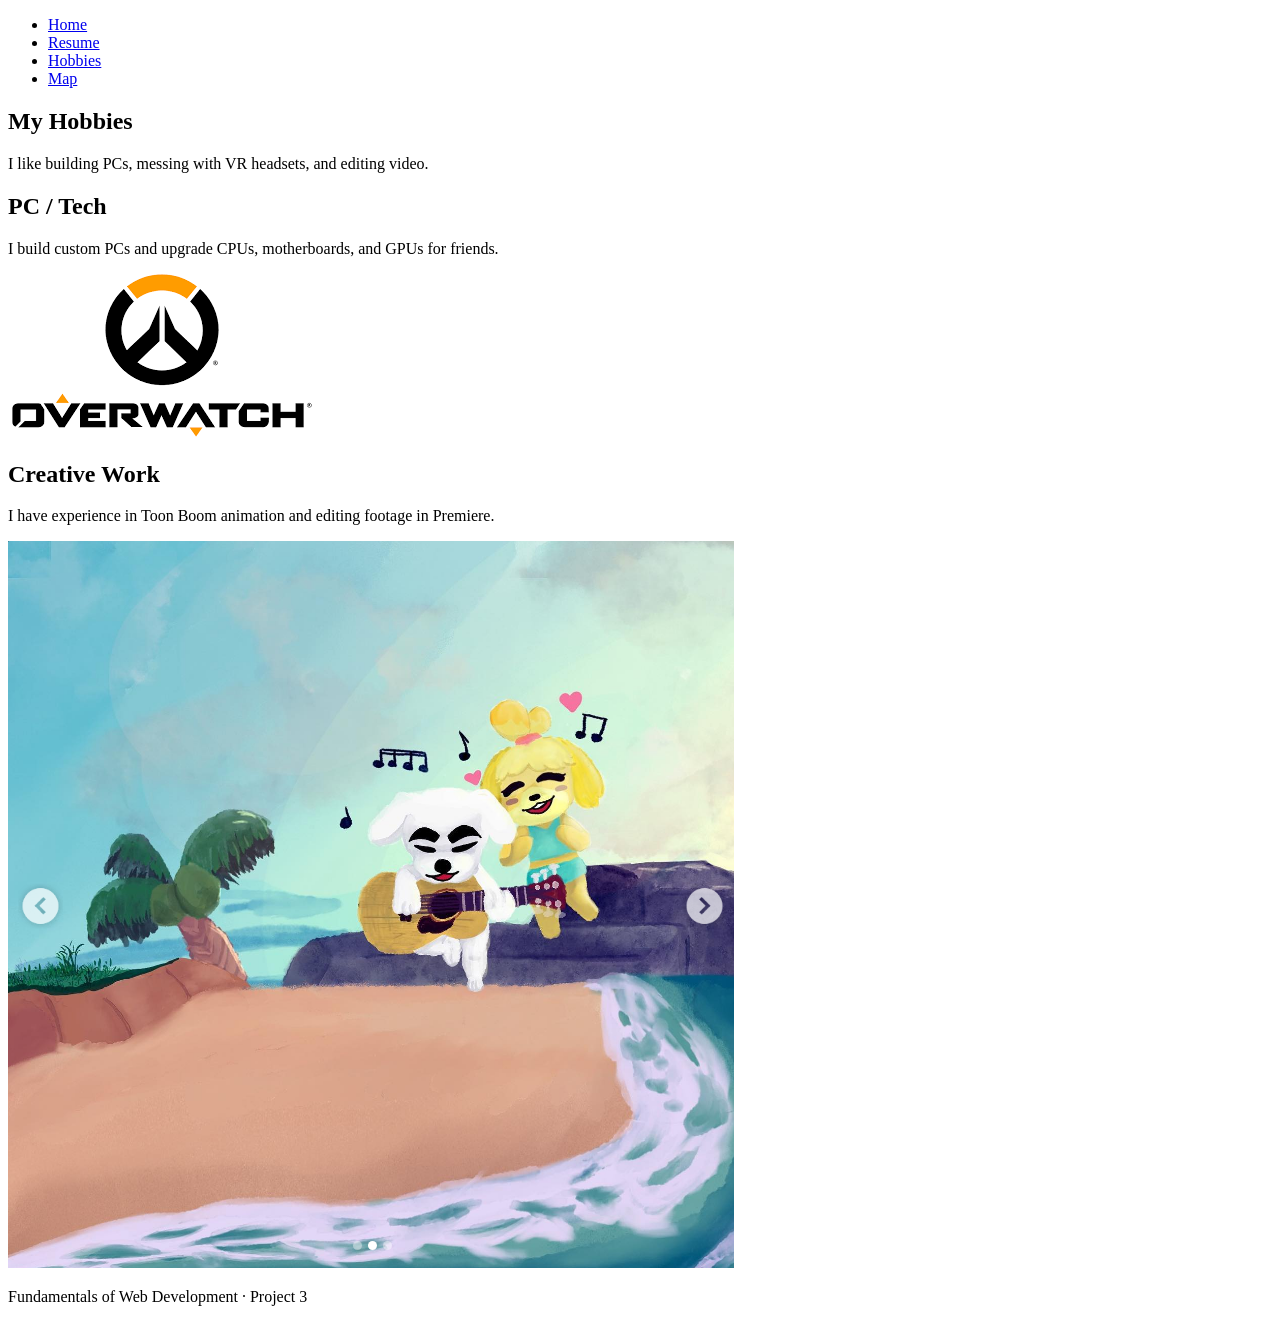
==== hobbies.html @ ed2ea150 "Add files via upload" ====
<!DOCTYPE html>
<html lang="en">
<head>
  <meta charset="UTF-8">
  <title>Hobbies</title>

  <link rel="stylesheet" href="css/normalize.css">

  <link rel="preconnect" href="https://fonts.gstatic.com" crossorigin>
  <link href="https://fonts.googleapis.com/css2?family=Rubik:wght@400;600&display=swap" rel="stylesheet">

  <link rel="stylesheet" href="css/styles.css">

  <script src="script.js" defer></script>
</head>

<body id="hobbies-page">

  <header class="site-header">
    <nav class="main-nav">
      <ul class="nav-list">


        <li><a href="index.html">Home</a></li>
        <li><a href="resume.html">Resume</a></li>
        <li><a href="hobbies.html">Hobbies</a></li>
        <li><a href="map.html">Map</a></li>

      </ul>
    </nav>
  </header>

  <main class="page-wrapper">

    <section class="section-box">
      <h1>My Hobbies</h1>
      <p>I like building PCs, messing with VR headsets, and editing video.</p>
    </section>

    <section class="section-box">
      <h2>PC / Tech</h2>
      <p>I build custom PCs and upgrade CPUs, motherboards, and GPUs for friends.</p>

      <img src="overwatch.png" alt="Overwatch logo" class="hero-img">
    </section>

    <section class="section-box">
      <h2>Creative Work</h2>
      <p>I have experience in Toon Boom animation and editing footage in Premiere.</p>

      <img src="painting.png" alt="Beach cartoon painting" class="hero-img">
    </section>

  </main>

  <footer class="site-footer">
    <p>Fundamentals of Web Development · Project 3</p>
  </footer>
</body>
</html>
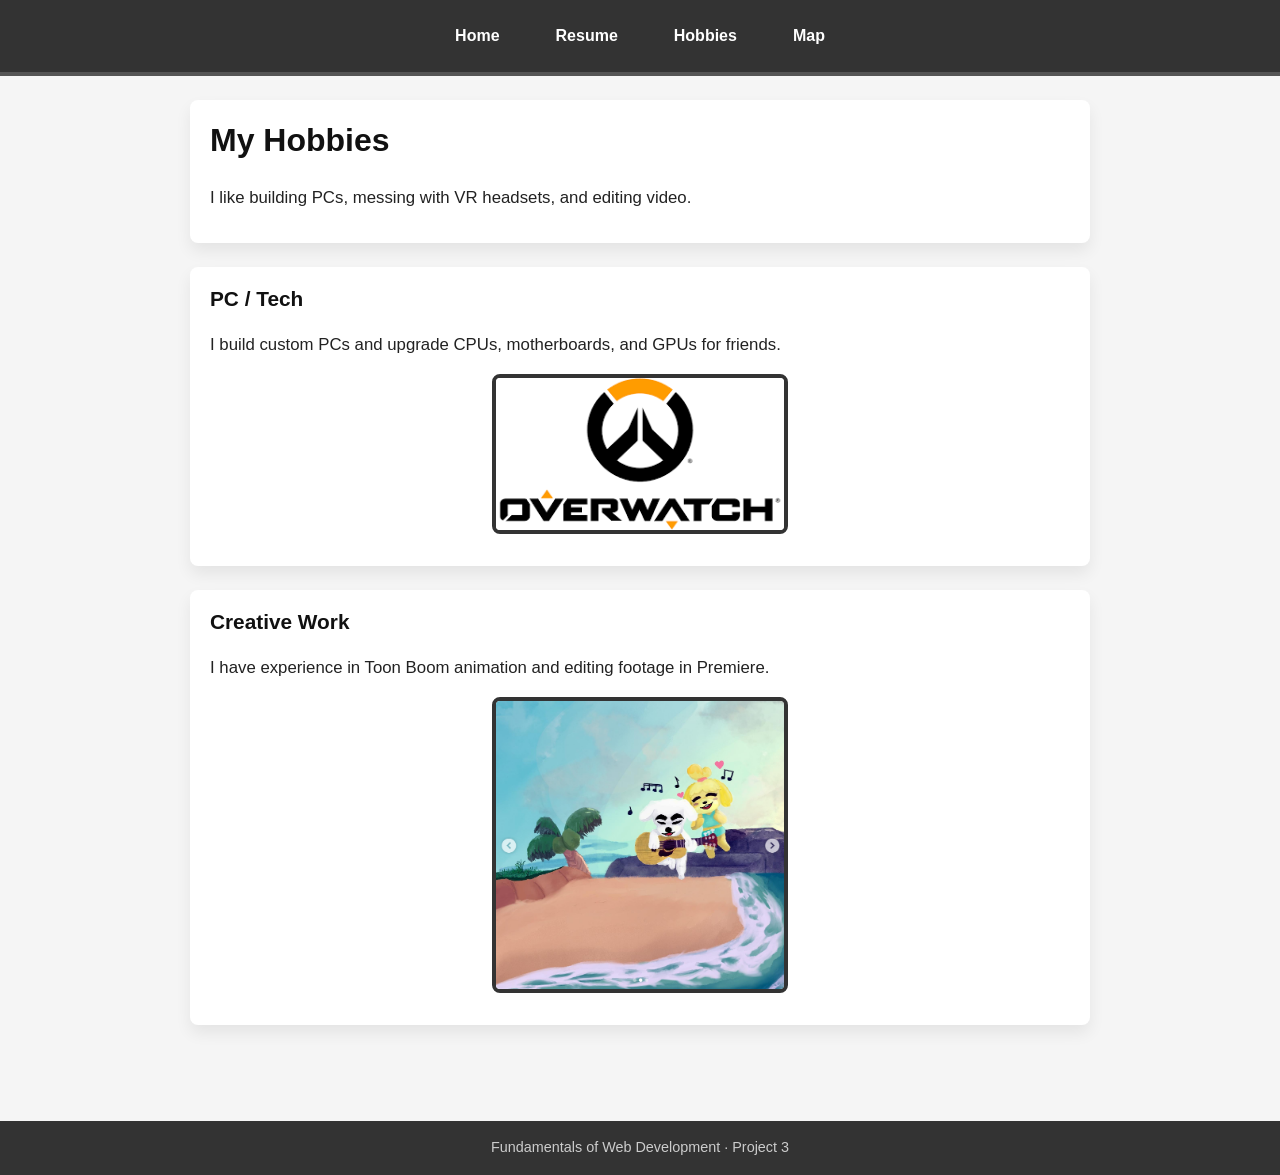
==== commit b129ff21: "Fix stylesheet link in hobbies.html Corrected stylesheet link from 'styles.css' to 'style.css'." ====
--- a/hobbies.html
+++ b/hobbies.html
@@ -9,7 +9,7 @@
   <link rel="preconnect" href="https://fonts.gstatic.com" crossorigin>
   <link href="https://fonts.googleapis.com/css2?family=Rubik:wght@400;600&display=swap" rel="stylesheet">
 
-  <link rel="stylesheet" href="css/styles.css">
+  <link rel="stylesheet" href="css/style.css">
 
   <script src="script.js" defer></script>
 </head>
@@ -58,3 +58,4 @@
   </footer>
 </body>
 </html>
+
--- a/css/style.css
+++ b/css/style.css
@@ -0,0 +1,169 @@
+html {
+  font-size: 100%;
+}
+
+body {
+  font-family: "Rubik", Arial, sans-serif;
+  color: #222;
+  background-color: #f5f5f5;
+  margin: 0;
+  line-height: 1.5;
+}
+
+.page-wrapper {
+  width: 90%;
+  max-width: 800px;
+  margin: 0 auto;
+  padding: 1.5rem 1rem;
+}
+
+.fixed-wrapper {
+  width: 700px;
+  max-width: 700px;
+  margin: 0 auto;
+  padding: 1.5rem 1rem;
+  background-color: #ffffff;
+  border-radius: 0.5rem;
+  box-shadow: 0 0.5rem 1rem rgba(0,0,0,0.07);
+}
+
+.site-header {
+  background-color: #333;
+  border-bottom: 0.25rem solid #555;
+  padding: 1rem 0;
+  text-align: center;
+}
+
+.nav-list {
+  list-style: none;
+  margin: 0;
+  padding: 0;
+
+  display: flex;
+  justify-content: center;
+  gap: 1.5rem;
+  flex-wrap: wrap;
+}
+
+.nav-list a {
+  display: block;
+  text-decoration: none;
+  color: #ffffff;
+  font-weight: 600;
+  font-size: 1rem;
+  padding: 0.5rem 0.75rem;
+}
+
+.nav-list a:hover {
+  text-decoration: underline;
+}
+
+.section-box {
+  background-color: #ffffff;
+  border-radius: 0.5rem;
+  padding: 1rem 1.25rem;
+  margin-bottom: 1.5rem;
+  box-shadow: 0 0.5rem 1rem rgba(0,0,0,0.07);
+}
+
+.section-box h1,
+.section-box h2 {
+  margin-top: 0;
+  color: #111;
+}
+
+.section-box ul {
+  padding-left: 1.25rem;
+  margin-top: 0;
+  margin-bottom: 0;
+}
+
+.section-box li {
+  margin-bottom: 0.5rem;
+  font-size: 1rem;
+}
+
+.hero-img {
+  max-width: 20rem;
+  height: auto;
+  display: block;
+  margin: 0 auto 1rem auto;
+  border-radius: 0.5rem;
+  border: 0.25rem solid #333;
+}
+
+.video-player {
+  width: 100%;
+  max-width: 640px;
+  height: auto;
+  border: 0.25rem solid #333;
+  border-radius: 0.5rem;
+  display: block;
+  margin: 0 auto;
+}
+
+#map {
+  width: 100%;
+  height: 400px;
+  border-radius: 0.5rem;
+  border: 0.25rem solid #333;
+  margin-bottom: 1rem;
+}
+
+#questions-btn {
+  display: inline-block;
+  padding: 0.75rem 1.25rem;
+  font-size: 1rem;
+  font-weight: 600;
+  border-radius: 0.5rem;
+  border: none;
+  cursor: pointer;
+  background-color: #333;
+  color: #fff;
+}
+
+.site-footer {
+  background-color: #333;
+  color: #fff;
+  text-align: center;
+  font-size: 0.9rem;
+  padding: 1rem 0;
+  margin-top: 3rem;
+}
+
+.site-footer p {
+  margin: 0;
+  color: #ccc;
+}
+
+@media screen and (min-width: 48rem) {
+  body {
+    font-size: 105%;          
+  }
+
+  .page-wrapper {
+    max-width: 900px;       
+  }
+
+  .nav-list {
+    gap: 2rem;                
+  }
+}
+
+@media screen and (min-width: 64rem) {
+  .section-box h1 {
+    font-size: 2rem;          
+  }
+
+  .section-box h2 {
+    font-size: 1.3rem;        
+  }
+
+  body#hobbies-page .hero-img {
+    max-width: 18rem;         
+    width: 100%;
+    display: block;
+    margin: 1rem auto;
+    border-radius: 0.5rem;
+  }
+}
